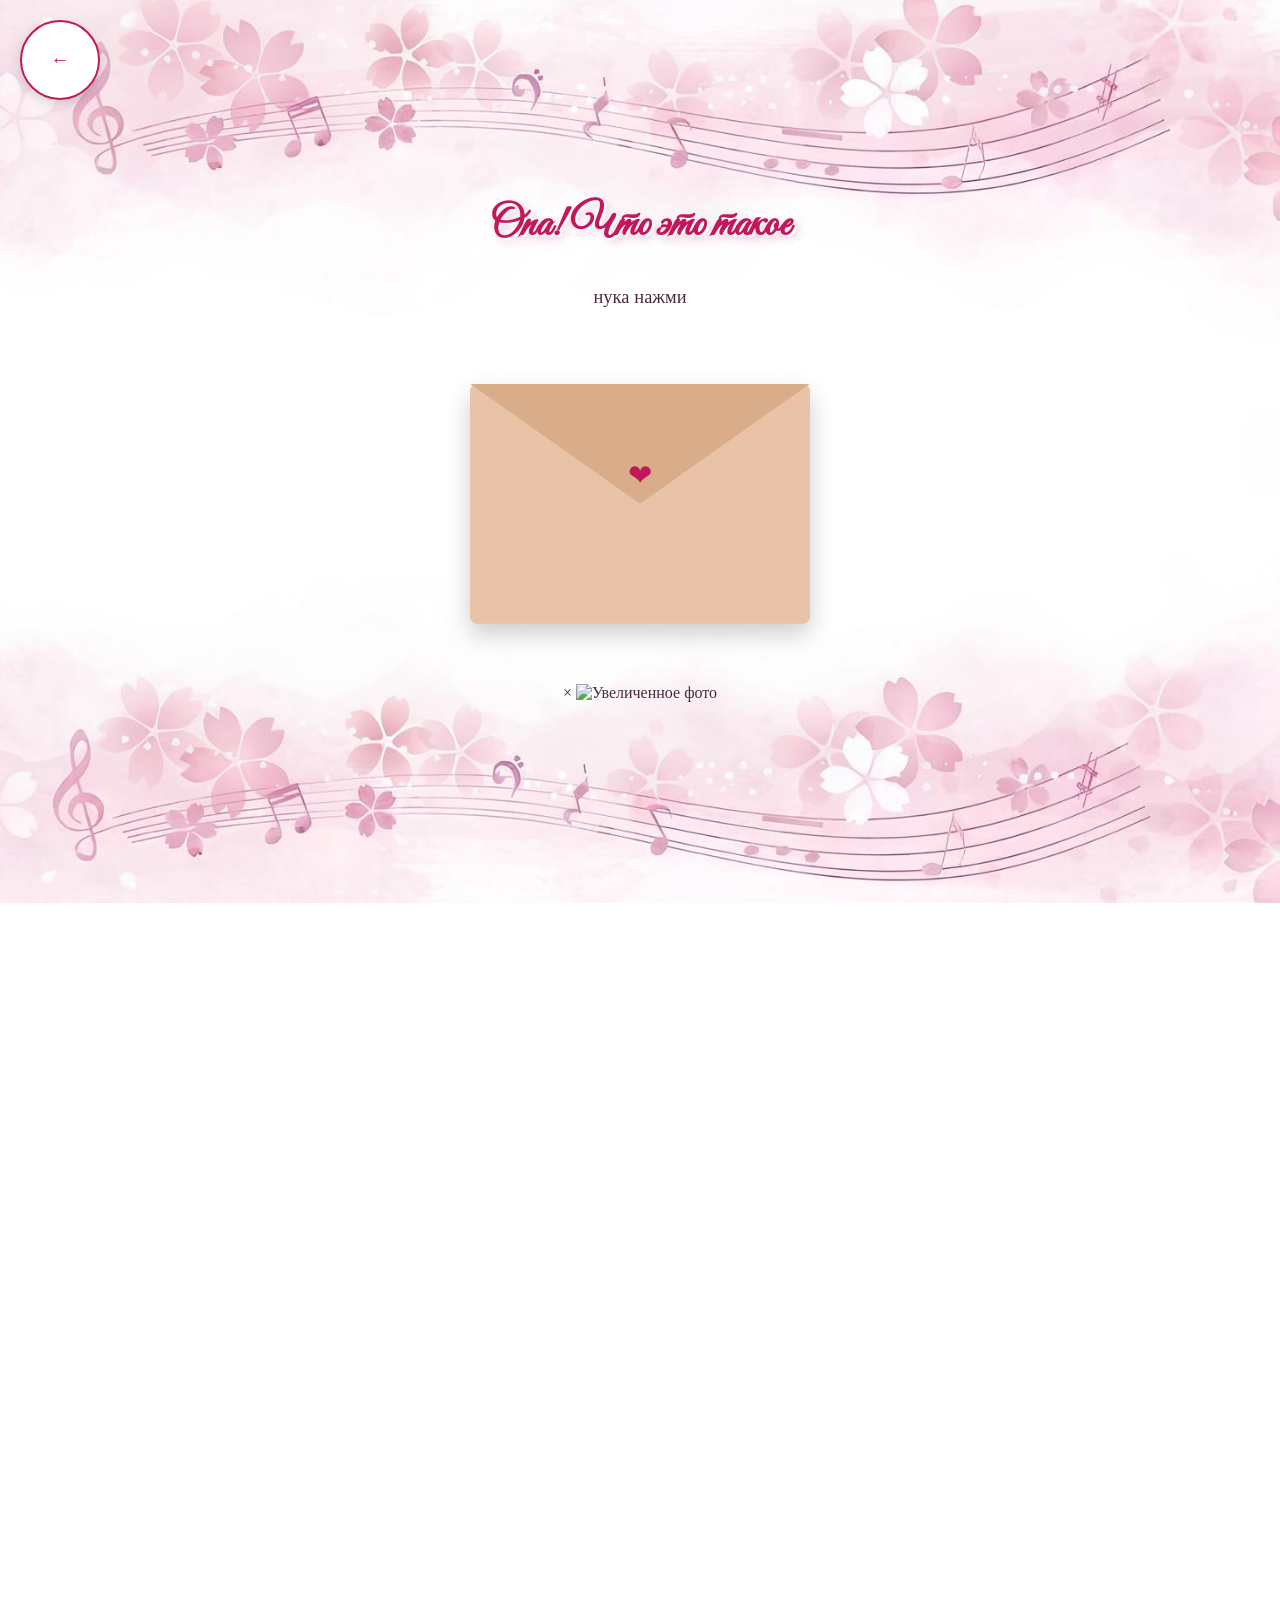
==== two.html @ efdf48ca "Update two.html" ====
<!DOCTYPE html>
<html lang="ru">

<head>
    <meta charset="UTF-8">
    <meta name="viewport" content="width=device-width, initial-scale=1.0">
    <link rel="preconnect" href="https://fonts.googleapis.com">
    <link rel="preconnect" href="https://fonts.gstatic.com" crossorigin>
    <link
        href="https://fonts.googleapis.com/css2?family=Caveat:wght@400..700&family=Dancing+Script:wght@400..700&family=Felipa&family=Great+Vibes&family=Momo+Signature&family=Monsieur+La+Doulaise&family=Pacifico&family=Yuyu+Short&display=swap"
        rel="stylesheet">
    <title>письмецо</title>
    <link rel="stylesheet" href="style.css">
</head>

<body>
    <!-- КРУГЛЫЕ КНОПКИ В УГЛУ -->
    <div class="corner-nav">
        <a href="index.html" class="circle-link" title="На главную">←</a>
    </div>

    <section class="page">
        <h1 class="page-title">Опа! Что это такое</h1>
        <p class="page-text">нука нажми</p>

        <div class="mail-wrapper">

            <!-- КОНВЕРТ -->
            <div class="envelope" id="envelope">
                <div class="envelope-back"></div>
                <div class="envelope-front"></div>
                <div class="envelope-flap"></div>
                <div class="envelope-heart">❤</div>
            </div>

            <!-- ПИСЬМО (отдельно, чтобы развернуться поверх) -->
            <div class="letter" id="letter">
                <p class="letter-text">
                    Милая Даша, поздравляю тебя С Днём Рождения!! 🎉🎉🎉 Ты теперь официально считаешься взрослой!!
                    Желаю тебе побольше деняг, тачек, хуячек!! Я тебя сильно люблю и ценю, и ничто в жизни это не
                    изменит, как бы старше и морщинистей мы не становились ❤️😘❤️‍🩹
                    Мне всегда больно смотреть как ты себя ругаешь, и мне грустно что я не могу показать тебе то, как я
                    вижу тебя со стороны 🥺А я вижу крутую и энергичную красотку, с жестким юмором, но мягким сердцем
                    (⌒‐⌒) Ты очень умная (и даже не смей говорить обратного, ведь умные люди это те, кто всю жизнь
                    твердят, что ничего не знают), творческая и находчивая, и я честно верю, что ты найдёшь свой путь в
                    этой жизни! ㅤ( v^-゜)♪ Ты всегда можешь на меня положиться, и мне стыдно, за то, что я тебя могла
                    задевать каким-то своими тупыми словами или действиями (T-T)

                    В общем, у тебя только начинается жизнь, я желаю тебе найти счастье и иметь побольше здоровья и
                    нервов конечно же!! И бля тока попробуй летом работать, пока мы все в городе будем 🤬 Это лето будет
                    наше d=(^o^)=b
                    ㅤㅤㅤㅤㅤㅤㅤㅤㅤㅤㅤㅤㅤㅤㅤㅤㅤㅤㅤㅤㅤㅤㅤㅤㅤㅤㅤㅤㅤㅤㅤㅤ<span class="video-trigger" data-video="edit.mp4">-с любовью, твоя бабка 🫶</span>
                    дашуленька с днём рождения наша любимая и самая лучшая девочка. 
                    Поздравляем тебя с твоим 18-ти летием.
                    Ты очень много значишь для нас, ты главни основоположник нашей усиной компании,без тебя совсем всё не то, мы все тебя так любим.
                    Очинь тяжело и грустно праздновать этот важный день без тебя, но мы всегда с тобой рядом, пусть за одним столом, пусть через экран в дс.
                    Эх помню было время когда я не пропускала ни одного твоего дня рождения в сушихаусе😢😢😢 
                    Я всем уже уши прожужжала о том как я тибя люблю больше всех .Я по тебе очень скучаю и очень сильно тебя люблю, 
                    проведи этот день замечательно наша маленькая усатая дашечка
ㅤㅤㅤㅤㅤㅤㅤㅤㅤㅤㅤㅤㅤㅤㅤㅤㅤㅤㅤㅤㅤㅤㅤㅤㅤㅤㅤ<span class="photo-trigger" data-photo="dashaselm.jpg">навечно форевер бтв кстати моя слпвм гамбол и дарвин огурэц копатыча</span>
                    привет дашулик!! с днем рождения тебя, роднуля моя любимая. нынче вместо открыток делаем сайты,ато
                    по почте россии не дойдет.
                    ну вот теперь ты уже взрослая офицально 18 лет, жизнь ваще токо началась считай.
                    здесь хочу сказать что очень тебя люблю!! очень очень многа километров между нами и я очень сильна
                    по тебе скучаю
                    очень скора мы уже встретимся, хотя мне бы очен хотелось быть с тобой рядом уже сейчас вот, стоять в
                    твоем подьезде и кидать тебе торт в лицо, а потом вечером собраться в сушихаусе и сидеть всем
                    вместе.
                    очень скучаю по нашим гуляниям, очень надеюсь что время пролетит незаметно и мы снова будем вместе!!
                    ты лучшая. я всегда рядом и ты всегда можешь положиться,довериться. надеюсь ты всегда будешь
                    счастлива и я всегда постараюсь принести тебе радость в жизнь, даже если я далеко!
                    надеюсь что мы будем лп форевер, ты мне очень дорога! желаю тебе много много деняк, радости, чтобы
                    балячки более тебя не волновали!!
                    всё здесь посвящено тебе, нашей нескончаемой любви к тебе и тому как мы сильно по тебе скучаем!
                    еще раз с днем рождения❤
                    ㅤㅤㅤㅤㅤㅤㅤㅤㅤㅤㅤㅤㅤㅤㅤㅤㅤㅤㅤㅤㅤㅤ- with love, from: nyamzill
                    ㅤㅤㅤㅤㅤㅤㅤㅤㅤㅤㅤㅤㅤㅤㅤ to: meowdg
                </p>
                <div class="letter-stamp" id="letterStamp" title="Нажми на меня!">
                    <div class="stamp-inner">
                        <span>ОТ УСОВ</span>
                        <span class="stamp-heart">❤</span>
                        <span>2к26</span>
                    </div>
                </div>
            </div>

        </div>
    <!-- МОДАЛЬНОЕ ОКНО ДЛЯ ВИДЕО -->
    <div class="video-modal" id="videoModal">
        <div class="video-modal-content">
            <span class="close-video" id="closeVideo">&times;</span>
            <video id="modalVideo" controls></video>
        </div>
    </div>
<!-- МОДАЛЬНОЕ ОКНО ДЛЯ ФОТО -->
    <div class="photo-modal" id="photoModal">
        <div class="photo-modal-content">
            <span class="close-photo" id="closePhoto">&times;</span>
            <img id="modalImage" src="" alt="Увеличенное фото">
        </div>
    </div>
    </section>



    <script src="script.js"></script>

</body>

</html>
---- style.css ----
/* ===== ОБЩИЕ НАСТРОЙКИ ===== */
* {
    margin: 0;
    padding: 0;
    box-sizing: border-box;
}

body {
    font-family: 'Georgia', serif;
    background-image: url("img/background.jpg");  /* путь к фото */
    background-size: cover;        /* фото заполняет весь экран, не искажаясь */
    background-position: center;   /* центрируем */
    background-attachment: fixed;  /* фон не прокручивается вместе со страницей */
    background-repeat: no-repeat;  /* без повторов */
    color: #4a2c35;
    min-height: 100vh;
}

/* ===== ГЛАВНЫЙ ЭКРАН — без боковых отступов, чтобы гирлянда шла от краёв ===== */
.hero {
    min-height: 100vh;
    display: flex;
    flex-direction: column;
    align-items: center;
    justify-content: center;
    padding: 40px 0;            /* было 40px 20px — убрали бока */
    position: relative;
}
.hero-title {
    font-family: 'Great Vibes', sans-serif;
    font-size: 4rem;
    text-align: center;
    color: #c2185b;
    text-shadow: 2px 2px 0 #fff, 4px 4px 8px rgba(194, 24, 91, 0.25);
    margin-bottom: 60px;
    transform: translateY(10px);
}

.hero-subtitle {
    letter-spacing: 1px;
    font-family: 'Great Vibes', sans-serif;
    position: absolute;       /* вынимаем из потока — не влияет на гирлянду */
    top: 15%;                 /* позиция сверху (подберём под вкус) */
    left: 50%;                /* центрируем */
    transform: translateX(-50%);
    text-align: center;
    font-size: 1.75rem;
    color: #7a4a5a;           /* мягкий цвет, чтобы не перебивать заголовок */
    font-style: italic;
    max-width: 80%;
    z-index: 5;               /* поверх фона */
}

/* ===== ФОТО НА ВЕРЁВОЧКЕ-ГИРЛЯНДЕ ===== */
.photo-garland {
    position: relative;
    display: flex;
    justify-content: center;
    align-items: flex-start;
    gap: 60px;                  /* чуть больше расстояние между фото */
    padding-top: 90px;          /* фото начинаются ниже линии верёвки */
    padding-bottom: 180px;      /* место под провис, чтобы не обрезалось */
    width: 100%;                /* на всю ширину экрана */
}

/* Верёвка: провисает вниз, идёт от самого верха */
.photo-garland::before {
    content: "";
    position: absolute;
    top: -10px;                      /* прижали к верху контейнера */
    left: 0;
    right: 0;
    height: 220px;               /* глубина провиса */
    border-bottom: 3px solid #b98a5a;
    border-radius: 0 0 50% 50% / 0 0 100% 100%;
}

/* Каждое фото висит на верёвке */
.photo-item {
    position: relative;
    background: #fff;                     /* белая рамка как у полароида */
    padding: 10px 10px 20px;              /* поля: сверху/сбоку 10, снизу 20 (как у полароида) */
    box-shadow: 0 8px 18px rgba(0, 0, 0, 0.18);
    transform: rotate(-2deg);             /* лёгкий наклон для живости */
    transition: transform 0.3s ease;      /* плавность при наведении */
}
/* Крайние фото выше, среднее ниже — висят вдоль дуги */
.photo-item:nth-child(1) {
    transform: rotate(8deg) translateY(103px);
}
.photo-item:nth-child(2) {
    transform: rotate(0deg) translateY(130px);   /* среднее ниже всех */
}
.photo-item:nth-child(3) {
    transform: rotate(-8deg) translateY(103px);
}

/* Эффект при наведении — фото чуть выпрямляется и приподнимается */
.photo-item:hover {
    transform: rotate(0deg) translateY(-9px) scale(1.03);
}

/* Прищепка сверху каждого фото */
.photo-item::before {
    content: "";
    position: absolute;
    top: -12px;
    left: 50%;
    transform: translateX(-50%);
    width: 10px;
    height: 22px;
    background: #d4a373;                  /* цвет прищепки */
    border-radius: 2px;
    box-shadow: 0 1px 2px rgba(0,0,0,0.3);
}

/* Сама картинка */
.photo-item img {
    display: block;
    width: 280px;
    height: 330px;
    object-fit: cover;
    transition: opacity 0.4s ease;
}

/* ===== КНОПКА СМЕНЫ ФОТО ===== */
.change-photos-btn {
    margin-top: 60px;
    padding: 14px 34px;
    font-size: 1.1rem;
    font-family: 'Dancing Script',cursive;
    color: #fff;
    background: #c2185b;
    border: none;
    border-radius: 50px;
    cursor: pointer;
    box-shadow: 0 4px 12px rgba(194, 24, 91, 0.4);
    transition: background 0.3s ease, transform 0.2s ease;
}

.change-photos-btn:hover {
    background: #a3154d;
    transform: translateY(-2px);
}

.change-photos-btn:active {
    transform: translateY(0);
}

/* ===== НИЖНИЕ КНОПКИ-ССЫЛКИ ===== */
.links {
    display: flex;
    justify-content: center;
    gap: 30px;
    padding: 60px 20px;
}

.page-link {
    display: inline-block;
    padding: 14px 30px;
    font-size: 1.05rem;
    font-family: 'Dancing Script',cursive;
    text-decoration: none;
    color: #c2185b;
    background: #fff;
    border: 2px solid #c2185b;
    border-radius: 50px;
    transition: background 0.3s ease, color 0.3s ease;
}

.page-link:hover {
    background: #c2185b;
    color: #fff;
}

/* ===== АДАПТИВ ДЛЯ ТЕЛЕФОНА ===== */
@media (max-width: 700px) {
    .hero-title {
        font-size: 2rem;
    }
    .photo-garland {
        gap: 20px;
    }
    .photo-item img {
        width: 110px;
        height: 140px;
    }
    .photo-item {
        padding: 6px 6px 14px;
    }
}
/* ===== КНОПКА КОНФЕТТИ ===== */
.confetti-btn {
    margin-top: 20px;
    padding: 14px 34px;
    font-size: 1.1rem;
    font-family: 'Dancing Script',cursive;
    color: #fff;
    background: #f0a500;
    border: none;
    border-radius: 50px;
    cursor: pointer;
    box-shadow: 0 4px 12px rgba(240, 165, 0, 0.45);
    transition: background 0.3s ease, transform 0.2s ease;
}

.confetti-btn:hover {
    background: #d68f00;
    transform: translateY(-2px);
}

.confetti-btn:active {
    transform: translateY(0);
}
/* ===== ВТОРАЯ И ТРЕТЬЯ СТРАНИЦЫ ===== */

/* Контейнер страницы — по центру, с отступами */
.page {
    min-height: 100vh;
    display: flex;
    flex-direction: column;
    align-items: center;
    justify-content: center;
    text-align: center;
    padding: 60px 20px;
}

/* Заголовок страницы — в стиле главной, но чуть меньше */
.page-title {
    font-size: 2.7rem;
    font-family: 'Great Vibes',sans-serif;
    color: #c2185b;
    text-shadow: 2px 2px 0 #fff, 4px 4px 8px rgba(194, 24, 91, 0.25);
    margin-bottom: 30px;
}

/* Текст-поздравление */
.page-text {
    max-width: 600px;       /* не растягивается на всю ширину — легче читать */
    font-size: 1.15rem;
    font-family: 'Dancing Script', cursive;
    line-height: 1.7;
    color: #4a2c35;
    margin-bottom: 50px;
}


/* ===== КОНВЕРТ С ПИСЬМОМ ===== */

/* ===== КОНВЕРТ И ПИСЬМО ===== */

/* Общая обёртка — чтобы конверт и письмо накладывались */
.mail-wrapper {
    position: relative;
    width: 340px;
    height: 240px;
    margin: 20px 0 60px;
    /* Разрешаем содержимому вылезать за границы */
    overflow: visible;
}
/* ===== КОНВЕРТ ===== */
.envelope {
    position: absolute;
    inset: 0;
    cursor: pointer;
    perspective: 1000px;
    transition: opacity 0.6s ease, transform 0.6s ease;
}

/* Когда открыт — конверт растворяется и чуть уменьшается */
.envelope.open {
    opacity: 0;
    transform: scale(0.85);
    pointer-events: none;      /* чтобы нельзя было кликнуть по невидимому конверту */
}

.envelope-back {
    position: absolute;
    inset: 0;
    background: #f4d7c1;
    border-radius: 8px;
    box-shadow: 0 10px 25px rgba(0, 0, 0, 0.2);
}

.envelope-front {
    position: absolute;
    inset: 0;
    background: #e8c3a8;
    border-radius: 8px;
    clip-path: polygon(0 0, 50% 45%, 100% 0, 100% 100%, 0 100%);
    z-index: 3;
}

.envelope-flap {
    position: absolute;
    top: 0; left: 0; right: 0;
    height: 50%;
    background: #d9ad8a;
    clip-path: polygon(0 0, 100% 0, 50% 100%);
    transform-origin: top center;
    transition: transform 0.6s ease;
    z-index: 4;
}

.envelope.open .envelope-flap {
    transform: rotateX(180deg);
}

.envelope-heart {
    position: absolute;
    top: 38%; left: 50%;
    transform: translate(-50%, -50%);
    font-size: 1.8rem;
    color: #c2185b;
    z-index: 5;
    transition: opacity 0.3s ease;
}

.envelope.open .envelope-heart {
    opacity: 0;
}

/* Базовое состояние (письмо спрятано) */
.letter {
    position: absolute;
    inset: 0;
    background: #fffdf8;
    border-radius: 8px;
    padding: 30px;
    box-sizing: border-box;
    font-size: 1rem;
    line-height: 1.6;
    color: #4a2c35;
    box-shadow: 0 10px 30px rgba(0, 0, 0, 0.2);
    z-index: 2;
    transform: scale(0.9);
    opacity: 0;
    pointer-events: none;
    transition: transform 0.7s ease, opacity 0.6s ease, width 0.3s ease, height 0.3s ease;
}

/* Открытое состояние (по центру экрана + прокрутка) */
.letter.open {
    position: fixed;
    top: 50%;
    left: 50%;
    transform: translate(-50%, -50%) rotate(-2deg);
    width: 85vw;
    max-width: 700px;
    height: 80vh;
    max-height: 1800px;
    opacity: 1;
    z-index: 50;
    pointer-events: auto;
    overflow-y: auto;
    padding: 40px;
    font-family: 'Caveat',cursive;
    font-size: 1.5rem;
}
/* На маленьких экранах — конверт чуть меньше */
@media (max-width: 700px) {
    .envelope {
        width: 260px;
        height: 180px;
    }
    .letter {
        height: 150px;
        font-size: 0.85rem;
    }
    .envelope.open .letter {
        transform: translateY(-110px);
    }
}
/* ===== КРУГЛЫЕ КНОПКИ В УГЛУ ===== */
.corner-nav {
    position: fixed;
    top: 20px;
    left: 20px;
    display: flex;
    flex-direction: column;   /* ← вот это выстраивает кнопки в колонку */
    gap: 12px;
    z-index: 999;
}

.circle-link {
    display: flex;
    align-items: center;
    justify-content: center;
    width: 80px;
    height: 80px;
    border-radius: 50%;       /* превращает квадрат в круг */
    background: #fff;         /* белый фон */
    color: #c2185b;           /* розовый текст/иконка */
    text-decoration: none;
    font-size: 1.2rem;
    font-weight: bold;
    border: 2px solid #c2185b;
    box-shadow: 0 4px 12px rgba(0, 0, 0, 0.15);
    transition: background 0.3s ease, color 0.3s ease, transform 0.2s ease;
}

/* Эффект при наведении */
.circle-link:hover {
    background: #c2185b;
    color: #fff;
    transform: scale(1.1);
}
/* ===== КНИЖКА-АЛЬБОМ ===== */

/* ===== КНИЖКА-АЛЬБОМ (исправленная) ===== */

.book {
    position: relative;
    width: 320px;
    height: 420px;
    margin: 40px auto;
    perspective: 2000px;         /* увеличили глубину */
    transform-style: preserve-3d;
}

/* Каждый лист бумаги */
.paper {
    position: absolute;
    width: 100%;
    height: 100%;
    transform-origin: left center;
    transform-style: preserve-3d;
    transition: transform 1s ease;
    cursor: pointer;
    /* Задаём 3D-позицию, чтобы страницы не слипались */
    transform: rotateY(0deg) translateZ(0px);
 /*   will-change: transform;              /* готовим браузер к анимации заранее */
 /*   backface-visibility: hidden;         /* прячем изнанку самого листа */
 /*   -webkit-backface-visibility: hidden; /* для Safari */
}


/* Картинки и подписи */
.paper img {
    max-width: 100%;
    max-height: 80%;
    object-fit: cover;
    border-radius: 4px;
    box-shadow: 0 4px 8px rgba(0,0,0,0.2);
    margin-bottom: 15px;
}

.caption {
    font-size: 1.1rem;
    color: #c2185b;
    font-style: italic;
}

/* Поворот листа (перелистывание) */
.paper.turned {
    transform: rotateY(-180deg);
}
/* Раскладываем страницы по слоям: первая — сверху, последняя — снизу */
#p1 { z-index: 3; }
#p2 { z-index: 2; }
#p3 { z-index: 1; }

/* Когда страница перевёрнута, она уходит В САМЫЙ НИЗ (под остальные) */
.paper.turned {
    z-index: 0 !important;   /* !important нужен, чтобы перебить #p1, #p2, #p3 */
}

/* Лицевая и задняя сторона листа */
.front, .back {
    position: absolute;
    width: 100%;
    height: 100%;
    backface-visibility: hidden;
    background: #fffdf8;
    border-radius: 4px 12px 12px 4px;
    box-shadow: inset 4px 0 10px rgba(0,0,0,0.05), 2px 4px 10px rgba(0,0,0,0.15); 
    padding: 25px;
    box-sizing: border-box;
    display: flex;
    flex-direction: column;
    align-items: center;
    justify-content: center;
    text-align: center;
    /* Важно: каждая сторона чуть смещена по Z, чтобы не было мерцания */
    transform: translateZ(0.1px);
}

.back {
    transform: rotateY(180deg) translateZ(0.1px);
    border-radius: 12px 4px 4px 12px;
    box-shadow: inset -4px 0 10px rgba(0,0,0,0.05), -2px 4px 10px rgba(0,0,0,0.15);
}

/* Обложка */
#p1 .front {
    background: #c2185b;
    color: #fff;
}

/* Картинки и подписи в альбоме */
.paper img {
    max-width: 100%;
    max-height: 80%;
    object-fit: cover;
    border-radius: 4px;
    box-shadow: 0 4px 8px rgba(0,0,0,0.2);
    margin-bottom: 15px;
}

.caption {
    font-size: 1.25rem;
    color: #c2185b;
    font-style: italic;
    font-family: 'Dancing Script',cursive;
}

/* Панель с кнопками под книжкой */
.book-controls {
    display: flex;
    gap: 20px;
    margin-top: 20px;
}

/* Неактивная кнопка (когда листать некуда) */
.book-controls button:disabled {
    background: #ddd;
    color: #888;
    box-shadow: none;
    cursor: not-allowed;
    transform: none;
}
/* ===== ОБЛОЖКА АЛЬБОМА ===== */
.cover-front {
    background: #fffdf8; /* Светлый фон, чтобы фото выделялось */
    display: flex;
    flex-direction: column;
    align-items: center;
    justify-content: center;
    padding: 30px 20px;
}

/* Сама фотография на обложке */
.cover-image {
    width: 260px;         /* Ширина фото */
    height: 260px;        /* Высота фото */
    object-fit: cover;    /* Чтобы фото не искажалось, а заполняло квадрат */
    border-radius: 8px;   /* Скругленные углы */
    border: 5px solid #fff; /* Белая рамка как у полароида */
    box-shadow: 0 4px 15px rgba(0, 0, 0, 0.15); /* Тень */
    margin-bottom: 20px;  /* Отступ до текста */
}

/* Текст на обложке */
.cover-title {
    font-size: 1.4rem;
    font-family: 'Dancing Script', cursive;
    color: #fff7fa;
    margin-bottom: 10px;
    text-align: center;
}

.cover-subtitle {
    font-size: 0.9rem;
    color: #ffffff;
    font-style: italic;
    font-family: 'Dancing Script', cursive;
}
/* ===== ВОЗДУШНЫЕ ШАРИКИ ===== */
.balloons {
    position: absolute;
    top: 15%;                 /* на какой высоте от верха экрана висят шарики */
    left: 0;
    width: 100%;
    height: 100%;
    pointer-events: none;     /* чтобы шарики не мешали кликать по кнопкам/фото */
    z-index: 1;               /* под текстом, но над фоном */
}

.balloon {
    position: absolute;
    width: 60px;
    height: 75px;
    border-radius: 50% 50% 50% 50% / 40% 40% 60% 60%; /* форма шарика */
    box-shadow: inset -5px -5px 15px rgba(0,0,0,0.2); /* объём */
    animation: float 4s ease-in-out infinite;         /* лёгкое парение */
}

/* Ниточка шарика */
.balloon::after {
    content: "";
    position: absolute;
    bottom: -40px;
    left: 50%;
    width: 2px;
    height: 40px;
    background: rgba(0, 0, 0, 0.3); /* цвет ниточки */
}

/* Индивидуальные цвета и позиции */
.balloon-1 {
    background: #ff7b9c; /* розовый */
    left: 10%;           /* слева от надписи */
    top: 0;
    animation-delay: 0s;
}

.balloon-2 {
    background: #f0a500; /* золотой */
    left: 18%;
    top: 60px;           /* чуть ниже первого */
    animation-delay: 1s;
    width: 50px;         /* разный размер для реалистичности */
    height: 65px;
}

.balloon-3 {
    background: #ba68c8; /* фиолетовый */
    right: 18%;
    top: 50px;
    animation-delay: 0.5s;
    width: 55px;
    height: 70px;
}

.balloon-4 {
    background: #4fc3f7; /* голубой */
    right: 10%;
    top: -10px;
    animation-delay: 1.5s;
}

/* Анимация парения */
@keyframes float {
    0%   { transform: translateY(0px) rotate(-2deg); }
    50%  { transform: translateY(-15px) rotate(2deg); }
    100% { transform: translateY(0px) rotate(-2deg); }
}

/* На телефонах прячем или уменьшаем шарики, чтобы не мешали */
@media (max-width: 700px) {
    .balloon {
        width: 40px;
        height: 50px;
    }
    .balloon::after {
        height: 30px;
        bottom: -30px;
    }
    .balloon-1 { left: 5%; }
    .balloon-2 { left: 12%; top: 40px; }
    .balloon-3 { right: 12%; top: 30px; }
    .balloon-4 { right: 5%; top: 0px; }
}
/* ===== БЛЁСТКИ НА ФОНЕ ===== */
.sparkles {
    position: fixed;       /* фиксируем на экране, чтобы не двигались при прокрутке */
    top: 0;
    left: 0;
    width: 100%;
    height: 100%;
    pointer-events: none;  /* клики проходят сквозь блёстки */
    z-index: 0;            /* на самом нижнем слое (под контентом) */
    overflow: hidden;
}

.sparkle {
    position: absolute;
    width: 4px;            /* размер звездочки */
    height: 4px;
    background: white;      /* белый цвет */
    border-radius: 50%;
    box-shadow: 0 0 8px 2px rgba(255, 255, 255, 0.8), 0 0 12px 4px rgba(179, 0, 255, 0.6); /* свечение */
    opacity: 0;            /* изначально невидимы */
    animation: twinkle 4s infinite ease-in-out;
}

/* Анимация мерцания (появление и исчезновение) */
@keyframes twinkle {
    0%, 100% { opacity: 0; transform: scale(0.5); }
    50%      { opacity: 1; transform: scale(1.2); }
}

/* Позиции и задержки для каждой блёстки — чтобы они мерцали хаотично */
.s1  { top: 15%; left: 10%; animation-delay: 0s; }
.s2  { top: 25%; left: 85%; animation-delay: 0.8s; }
.s3  { top: 50%; left: 20%; animation-delay: 1.5s; }
.s4  { top: 70%; left: 75%; animation-delay: 0.3s; }
.s5  { top: 10%; left: 50%; animation-delay: 2.1s; }
.s6  { top: 85%; left: 40%; animation-delay: 1.2s; }
.s7  { top: 40%; left: 95%; animation-delay: 2.8s; }
.s8  { top: 65%; left: 5%;  animation-delay: 0.6s; }
.s9  { top: 80%; left: 90%; animation-delay: 1.8s; }
.s10 { top: 35%; left: 35%; animation-delay: 2.4s; }
.s11 { top: 12%; left: 70%; animation-delay: 0.4s; }
.s12 { top: 55%; left: 60%; animation-delay: 1.7s; }
.s13 { top: 90%; left: 15%; animation-delay: 2.5s; }
.s14 { top: 5%;  left: 30%; animation-delay: 3.1s; }
.s15 { top: 45%; left: 80%; animation-delay: 0.9s; }
/* ===== КУРСОР-СЕРДЕЧКО ===== */
body {
    /* Рисуем сердечко через SVG-код прямо в CSS */
    cursor: url('data:image/svg+xml;utf8,<svg xmlns="http://www.w3.org/2000/svg" width="24" height="24" viewBox="0 0 24 24"><path fill="%23fc65d7" d="M12 21.35l-1.45-1.32C5.4 15.36 2 12.28 2 8.5 2 5.42 4.42 3 7.5 3c1.74 0 3.41.81 4.5 2.09C13.09 3.81 14.76 3 16.5 3 19.58 3 22 5.42 22 8.5c0 3.78-3.4 6.86-8.55 11.54L12 21.35z"/></svg>') 12 12, auto;
}
/* ===== ЛЕТАЮЩИЕ СЕРДЕЧКИ ===== */
.flying-hearts {
    position: fixed;
    bottom: -50px;           /* начинают свой путь снизу экрана */
    left: 0;
    width: 100%;
    height: 100%;
    pointer-events: none;
    z-index: 0;
    overflow: hidden;
}

.f-heart {
    position: absolute;
    bottom: 0;
    color: #ff7b9c;          /* цвет сердечек */
    font-size: 24px;
    opacity: 0;
    animation: float-up 8s linear infinite;
}

/* Разные позиции и задержки */
.h1 { left: 10%; animation-delay: 0s; font-size: 20px; }
.h2 { left: 30%; animation-delay: 1.5s; font-size: 28px; color: #f58fb8; }
.h3 { left: 50%; animation-delay: 3s; font-size: 18px; }
.h4 { left: 70%; animation-delay: 0.5s; font-size: 26px; color: #7fb6f5; }
.h5 { left: 85%; animation-delay: 2s; font-size: 22px; }
.h6 { left: 95%; animation-delay: 4.5s; font-size: 30px; color: #e0a1ff; }

/* Поднимаются снизу вверх и исчезают */
@keyframes float-up {
    0%   { transform: translateY(0) rotate(0deg); opacity: 0; }
    10%  { opacity: 0.8; }        /* быстро проявляются */
    90%  { opacity: 0.8; }        /* держатся видимыми */
    100% { transform: translateY(-110vh) rotate(20deg); opacity: 0; }
}

/* ===== ШЛЕЙФ ЗА КУРСОРОМ ===== */
.cursor-spark {
    position: fixed;
    pointer-events: none;      /* не мешают кликам */
    z-index: 9999;             /* поверх всего */
    font-size: 16px;
    animation: spark-fade 0.8s ease-out forwards;
}

@keyframes spark-fade {
    0%   { opacity: 1; transform: translate(-50%, -50%) scale(1); }
    100% { opacity: 0; transform: translate(-50%, -50%) scale(0.2) translateY(30px); }
}

/* ===== КАССЕТЫ ===== */
.cassettes-title {
    text-align: center;
    font-size: 2.5rem;
    font-family: 'Great Vibes',sans-serif;
    color: #c2185b;
    margin-top: 40px;
    margin-bottom: 20px;
}
.cassettes-subtitle {
    text-align: center;
    font-size: 1rem;
    font-family: 'Dancing Script',cursive;
    margin-bottom: 45px;
}

.cassettes-container {
    display: flex;
    justify-content: center;
    gap: 30px;
    flex-wrap: wrap;
    margin-bottom: 60px;
}

/* Корпус кассеты */
.cassette {
    position: relative;
    width: 160px;
    height: 100px;
    background: #333;
    border-radius: 8px;
    cursor: pointer;
    box-shadow: 0 8px 15px rgba(0,0,0,0.3);
    transition: transform 0.3s ease, box-shadow 0.3s ease;
    display: flex;
    flex-direction: column;
    align-items: center;
    justify-content: center;
}

.cassette:hover {
    transform: translateY(-10px) scale(1.05);
    box-shadow: 0 15px 25px rgba(0,0,0,0.4);
}

/* Окошко по центру кассеты */
.cassette-window {
    width: 100px;
    height: 45px;
    background: #555;
    border-radius: 4px;
    border: 2px solid #222;
    margin-bottom: 5px;
    position: relative;
}

/* Рисуем «катушки» внутри окошка */
/* Катушки внутри окошка кассеты */
.cassette-window::before,
.cassette-window::after {
    content: "";
    position: absolute;
    top: 50%;
    transform: translateY(-50%);
    width: 20px;
    height: 20px;
    background: #111;
    border-radius: 50%;
    border: 3px dashed #777;
    /* Добавляем плавность для вращения */
    transition: transform 0.5s ease;
}
.cassette-window::before { left: 10px; }
.cassette-window::after { right: 10px; }

/* Вращение при наведении на кассету */
.cassette:hover .cassette-window::before {
    animation: spin 1s linear infinite;
}
.cassette:hover .cassette-window::after {
    animation: spin 1s linear infinite reverse; /* Вторая катушка крутится в другую сторону */
}

/* Сама анимация вращения */
@keyframes spin {
    100% { transform: translateY(-50%) rotate(360deg); }
}

/* Этикетка с названием */
.cassette-label {
    color: #fff;
    font-size: 0.8rem;
    font-family: inherit;
    text-align: center;
    background: #c2185b;
    width: 80%;
    padding: 2px 0;
    border-radius: 2px;
}

/* Дырочки по бокам */
.cassette-hole {
    position: absolute;
    bottom: 8px;
    width: 10px;
    height: 10px;
    background: #111;
    border-radius: 50%;
}
.left-hole { left: 20px; }
.right-hole { right: 20px; }

/* ===== МОДАЛЬНОЕ ОКНО С ВИДЕО ===== */
.video-modal {
    display: none; /* Скрыто по умолчанию */
    position: fixed;
    top: 0; left: 0;
    width: 100%; height: 100%;
    background: rgba(0, 0, 0, 0.85); /* Тёмный фон */
    z-index: 10000;
    align-items: center;
    justify-content: center;
    backdrop-filter: blur(5px); /* Лёгкое размытие фона */
}

/* Когда активно — показываем */
.video-modal.active {
    display: flex;
}

.video-modal-content {
    position: relative;
    width: 85vw;
    max-width: 900px;
    background: #000;
    border-radius: 12px;
    padding: 10px;
    box-shadow: 0 20px 50px rgba(0,0,0,0.5);
}

.video-modal-content video {
    width: 100%;
    height: auto;
    max-height: 80vh;
    border-radius: 8px;
    display: block;
}
.video-modal-content iframe {
    width: 100%;
    height: 100%; /* или задай конкретную высоту, например 50vh */
    min-height: 300px; /* чтобы окно не схлопнулось */
    border-radius: 8px;
    display: block;
    aspect-ratio: 16 / 9; /* Соотношение сторон видео */
}

/* Кнопка закрытия (крестик) */
.close-video {
    position: absolute;
    top: -40px;
    right: 0;
    color: #fff;
    font-size: 2rem;
    cursor: pointer;
    transition: color 0.3s;
}

.close-video:hover {
    color: #ff7b9c;
}
.book.is-open {
    transform: scale(1.35);
    margin-right: 25%;        /* или margin-right, как ты сделала */
    margin-top: 80px;        /* ← опускаем книжку вниз при открытии */
    transition: transform 0.8s ease, margin-left 0.8s ease, margin-top 0.8s ease;
    z-index: 10;
}

@media (max-width: 700px) {
    .book.is-open {
        transform: scale(1.1);
        margin-top: 40px;    /* на телефоне меньше */
    }
}
/* ===== ПЫШНЫЙ ТОРТ ===== */
.cake-container {
    position: relative;
    width: 320px;
    height: 340px;
    margin: 40px auto 20px;
    cursor: pointer;
    display: flex;
    flex-direction: column;
    align-items: center;
    justify-content: flex-end;
    z-index: 1;
}

/* --- Свеча --- */
/* --- Свеча --- */
.candle {
    position: relative;
    width: 14px;
    height: 70px; /* Сделали свечу чуть длиннее */
    background: repeating-linear-gradient(
        45deg,
        #ff4081, #ff4081 6px,
        #fff 6px, #fff 12px
    );
    border-radius: 4px;
    z-index: 10;
    margin-bottom: -5px; /* Опускаем чуть глубже в торт */
}

.candle-wick {
    position: absolute;
    top: -8px; left: 50%;
    transform: translateX(-50%);
    width: 2px; height: 8px;
    background: #333;
}

/* --- Огонёк --- */
.flame {
    position: absolute;
    /* ВАЖНО: привязываем огонёк к верхушке свечи */
    top: 95px; /* Подогнано под новую высоту свечи и торта */
    left: 50%;
    transform: translateX(-50%);
    width: 20px; height: 35px;
    background: #ff9800;
    border-radius: 50% 50% 50% 50% / 60% 60% 40% 40%;
    box-shadow: 0 0 15px 5px rgba(255, 152, 0, 0.6), 0 0 30px 10px rgba(255, 235, 59, 0.4);
    z-index: 11;
    animation: flicker 0.1s infinite alternate;
    transition: opacity 0.5s ease, transform 0.5s ease;
}
.flame::after {
    content: ""; position: absolute; bottom: 0; left: 50%;
    transform: translateX(-50%); width: 10px; height: 20px;
    background: #ffeb3b; border-radius: 50% 50% 50% 50% / 60% 60% 40% 40%;
}
@keyframes flicker {
    0% { transform: translateX(-50%) scale(1) rotate(-2deg); }
    100% { transform: translateX(-50%) scale(1.05) rotate(2deg); }
}
.cake-container.blown-out .flame {
    opacity: 0; transform: translateX(-50%) scale(0);
}

/* --- Ярусы торта --- */
.cake-tier {
    position: relative;
    background: #fffdf8; /* Белый бисквит */
    border-radius: 50% 50% 0 0 / 20% 20% 0 0; /* Закругленный верх */
    box-shadow: inset 0 -10px 15px rgba(0,0,0,0.05), 0 5px 15px rgba(0,0,0,0.1);
}

/* Верхний ярус */
.tier-top {
    width: 200px;
    height: 70px;
    background: #fce4ec; /* Нежно-розовый крем */
    z-index: 3;
    margin-bottom: -35px; /* Ставим на нижний ярус */
}

/* Нижний ярус */
.tier-bottom {
    width: 280px;
    height: 90px;
    background: #f8bbd0; /* Розовый крем */
    z-index: 1;
}

/* --- Клубнички на верхнем ярусе --- */
.strawberry {
    position: absolute;
    width: 22px;
    height: 28px;
    background: #e53935;
    border-radius: 50% 50% 50% 50% / 40% 40% 60% 60%; /* Заострили низ */
    z-index: 4;
    box-shadow: inset -3px -3px 5px rgba(0,0,0,0.2);
}

/* Блик на клубничке, чтобы она стала объемной */
.strawberry::after {
    content: "";
    position: absolute;
    top: 4px; left: 4px;
    width: 6px; height: 8px;
    background: rgba(255, 255, 255, 0.5);
    border-radius: 50%;
    transform: rotate(-20deg);
}

/* Чубчик (зеленые листики) */
.strawberry::before {
    content: ""; position: absolute; top: -4px; left: 50%;
    transform: translateX(-50%); width: 14px; height: 8px;
    background: #4caf50; border-radius: 50% 50% 0 0;
    z-index: 2;
}
/* Располагаем клубнички */
.s1 { top: -15px; left: 20px; transform: rotate(-15deg); }
.s2 { top: -20px; left: 55px; transform: rotate(-5deg); }
.s3 { top: -22px; left: 90px; transform: rotate(0deg); }
.s4 { top: -20px; left: 125px; transform: rotate(5deg); }
.s5 { top: -15px; left: 160px; transform: rotate(15deg); }

/* --- Розочки крема (под клубникой) --- */
.cream-dollop {
    position: absolute;
    width: 26px; height: 26px;
    background: #f48fb1;
    border-radius: 50%;
    z-index: 3;
    bottom: -10px;
    box-shadow: inset -2px -2px 5px rgba(0,0,0,0.1);
}
.d1 { left: 10px; }
.d2 { left: 50px; }
.d3 { left: 90px; }
.d4 { left: 130px; }
.d5 { left: 170px; }

/* --- Свисающий крем (драже) на нижнем ярусе --- */
.drip {
    position: absolute;
    width: 20px;
    height: 30px;
    background: #f8bbd0; /* Тот же цвет, что и верхний ярус */
    border-radius: 0 0 50% 50% / 0 0 100% 100%;
    top: 0;
    z-index: 2;
}
.drip.d1 { left: 0px; height: 20px; }
.drip.d2 { left: 40px; height: 35px; }
.drip.d3 { left: 80px; height: 25px; }
.drip.d4 { left: 120px; height: 40px; }
.drip.d5 { left: 160px; height: 30px; }
.drip.d6 { left: 200px; height: 25px; }
.drip.d7 { left: 240px; height: 20px; }

/* --- Подставка под торт --- */
.cake-stand {
    width: 300px;
    height: 15px;
    background: rgba(255, 255, 255, 0.6); /* Прозрачное стекло */
    border-radius: 50%;
    margin-top: -5px;
    box-shadow: 0 10px 20px rgba(0,0,0,0.15), inset 0 2px 5px rgba(255,255,255,0.8);
    z-index: 0;
}

/* --- Подсказка --- */
.cake-hint {
    text-align: center;
    color: #7a4a5a;
    font-style: italic;
    font-family: 'Great Vibes',sans-serif;
    font-size: 1.5rem;
    margin-bottom: 40px;
    transition: opacity 0.4s;
    margin-top: 30px; /* Отступ от подставки */
}
/* ===== БОЛЬШОЕ ФОТО ===== */
.big-photo-container {
    width: 90%;
    max-width: 600px;
    margin: 0 auto 60px;
    border: 8px solid #fff;
    border-radius: 12px;
    box-shadow: 0 10px 30px rgba(0,0,0,0.2);
    transform: rotate(-1deg); /* Легкий наклон для эффекта полароида */
    transition: transform 0.3s ease, opacity 0.8s ease; /* добавили плавность для opacity */
    opacity: 1;
}

/* Скрытое состояние */
.big-photo-container.hidden-photo {
    opacity: 0;
    pointer-events: none; /* чтобы нельзя было навести на невидимое фото */
    transform: rotate(-1deg) translateY(20px); /* небольшой сдвиг для эффекта */
}


.big-photo-container:hover {
    transform: rotate(1deg) scale(1.02); /* Оживает при наведении */
}

.big-photo {
    width: 100%;
    height: auto;
    display: block;
    border-radius: 4px;
}
/* Подпись под фото */
.photo-caption {
    text-align: center;
    font-family: 'Caveat',cursive;       /* Использует твой красивый шрифт */
    font-size: 1.5rem;
    color: #000000;             /* Розовый цвет, как у заголовков */
    margin-top: 15px;           /* Отступ от фото */
    margin-bottom: 10px;
    font-style: italic;
    letter-spacing: 1px;
}

/* На телефонах подпись чуть меньше */
@media (max-width: 700px) {
    .photo-caption {
        font-size: 1rem;
    }
}
/* ===== ПЕЧАТЬ НА ПИСЬМЕ ===== */
.letter-stamp {
    /* position: absolute;
    bottom: 20px;
    right: 20px; */
    width: 80px;
    height: 80px;
    border-radius: 50%;
    border: 2px dashed #c2185b; /* Пунктирная рамка */
    background: rgba(255, 255, 255, 0.5);
    display: flex;
    align-items: center;
    justify-content: center;
    cursor: pointer;
    transform: rotate(-15deg); /* Наклон, чтобы было похоже на оттиск */
    transition: transform 0.3s ease, background 0.3s ease, box-shadow 0.3s ease;
    z-index: 20;
    box-shadow: 0 0 0 rgba(194, 24, 91, 0); /* Для анимации свечения */
}

/* Эффект при наведении — печать подсвечивается и чуть увеличивается */
.letter-stamp:hover {
    transform: rotate(0deg) scale(1.1);
    background: rgba(255, 255, 255, 0.9);
    box-shadow: 0 0 15px rgba(194, 24, 91, 0.4);
}

/* Внутренний круг с текстом */
.stamp-inner {
    display: flex;
    flex-direction: column;
    align-items: center;
    justify-content: center;
    color: #c2185b;
    font-size: 0.6rem;
    font-weight: bold;
    text-transform: uppercase;
    text-align: center;
    line-height: 1.1;
}

.stamp-heart {
    font-size: 1rem;
    margin: 2px 0;
}

/* На мобильных печать чуть меньше */
@media (max-width: 700px) {
    .letter-stamp {
        width: 60px;
        height: 60px;
        bottom: 10px;
        right: 10px;
    }
    .stamp-inner {
        font-size: 0.5rem;
    }
    .stamp-heart {
        font-size: 0.8rem;
    }
}
.video-trigger {
    color: #c2185b;             /* Розовый цвет */
    font-weight: bold;
    cursor: pointer;            /* Курсор-рука */
    text-decoration: underline; /* Подчеркивание */
    transition: color 0.3s;
}
.video-trigger:hover {
    color: #f0a500;             /* Цвет при наведении (золотой) */
}
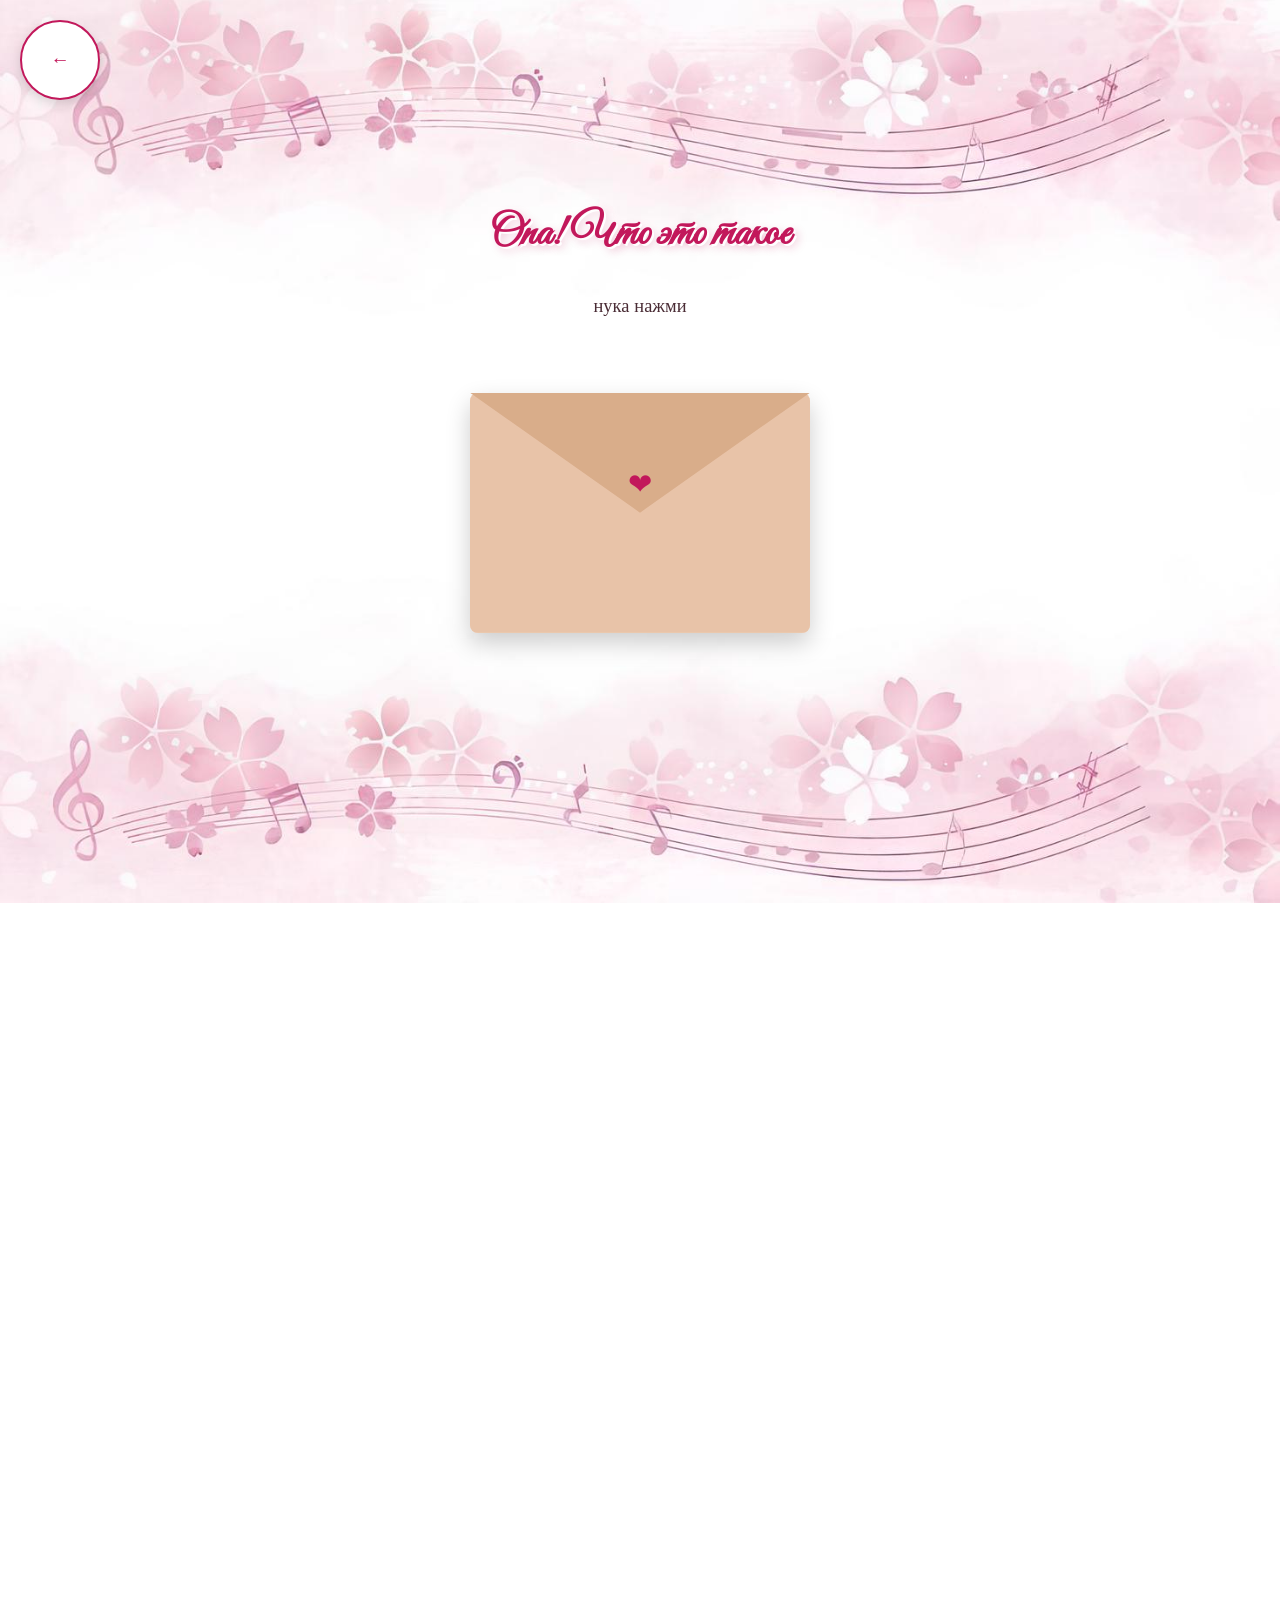
==== commit 133d90ed: "Update two.html" ====
--- a/two.html
+++ b/two.html
@@ -1,6 +1,6 @@
 <!DOCTYPE html>
 <html lang="ru">
-
+    
 <head>
     <meta charset="UTF-8">
     <meta name="viewport" content="width=device-width, initial-scale=1.0">
@@ -57,7 +57,7 @@
                     Эх помню было время когда я не пропускала ни одного твоего дня рождения в сушихаусе😢😢😢 
                     Я всем уже уши прожужжала о том как я тибя люблю больше всех .Я по тебе очень скучаю и очень сильно тебя люблю, 
                     проведи этот день замечательно наша маленькая усатая дашечка
-ㅤㅤㅤㅤㅤㅤㅤㅤㅤㅤㅤㅤㅤㅤㅤㅤㅤㅤㅤㅤㅤㅤㅤㅤㅤㅤㅤ<span class="photo-trigger" data-photo="dashaselm.jpg">навечно форевер бтв кстати моя слпвм гамбол и дарвин огурэц копатыча</span>
+ㅤㅤㅤㅤㅤㅤㅤㅤㅤㅤ<span class="photo-trigger" data-photo="dashaselm.jpg">навечно форевер бтв кстати моя слпвм гамбол и дарвин огурэц копатыча</span>
                     привет дашулик!! с днем рождения тебя, роднуля моя любимая. нынче вместо открыток делаем сайты,ато
                     по почте россии не дойдет.
                     ну вот теперь ты уже взрослая офицально 18 лет, жизнь ваще токо началась считай.
@@ -73,7 +73,7 @@
                     балячки более тебя не волновали!!
                     всё здесь посвящено тебе, нашей нескончаемой любви к тебе и тому как мы сильно по тебе скучаем!
                     еще раз с днем рождения❤
-                    ㅤㅤㅤㅤㅤㅤㅤㅤㅤㅤㅤㅤㅤㅤㅤㅤㅤㅤㅤㅤㅤㅤ- with love, from: nyamzill
+                    ㅤㅤㅤㅤㅤㅤㅤㅤㅤㅤㅤㅤㅤㅤㅤㅤㅤㅤㅤㅤㅤㅤ- with love, from: <span class="video-trigger" data-video="sas.mp4">nyamzill</span>
                     ㅤㅤㅤㅤㅤㅤㅤㅤㅤㅤㅤㅤㅤㅤㅤ to: meowdg
                 </p>
                 <div class="letter-stamp" id="letterStamp" title="Нажми на меня!">
--- a/style.css
+++ b/style.css
@@ -1239,3 +1239,62 @@
 .video-trigger:hover {
     color: #f0a500;             /* Цвет при наведении (золотой) */
 }
+/* ===== КЛИКАБЕЛЬНЫЙ ТЕКСТ ДЛЯ ФОТО ===== */
+.photo-trigger {
+    color: #f0a500;             /* Золотой цвет, чтобы отличался от видео */
+    font-weight: bold;
+    cursor: pointer;
+    text-decoration: underline;
+    transition: color 0.3s;
+}
+.photo-trigger:hover {
+    color: #c2185b;             /* Розовый при наведении */
+}
+
+/* ===== МОДАЛЬНОЕ ОКНО С ФОТО ===== */
+.photo-modal {
+    display: none;
+    position: fixed;
+    top: 0; left: 0;
+    width: 100%; height: 100%;
+    background: rgba(0, 0, 0, 0.85); /* Тёмный фон */
+    z-index: 10000;
+    align-items: center;
+    justify-content: center;
+    backdrop-filter: blur(5px);
+}
+
+.photo-modal.active {
+    display: flex;
+}
+
+.photo-modal-content {
+    position: relative;
+    max-width: 90vw;
+    max-height: 90vh;
+}
+
+.photo-modal-content img {
+    max-width: 100%;
+    max-height: 90vh;
+    border-radius: 12px;
+    box-shadow: 0 10px 30px rgba(0,0,0,0.5);
+    border: 8px solid #fff; /* Белая рамка, как у полароида */
+    display: block;
+}
+
+/* Крестик для закрытия */
+.close-photo {
+    position: absolute;
+    top: -40px;
+    right: 0;
+    color: #fff;
+    font-size: 2.5rem;
+    cursor: pointer;
+    transition: color 0.3s;
+    line-height: 1;
+}
+
+.close-photo:hover {
+    color: #f0a500;
+}
